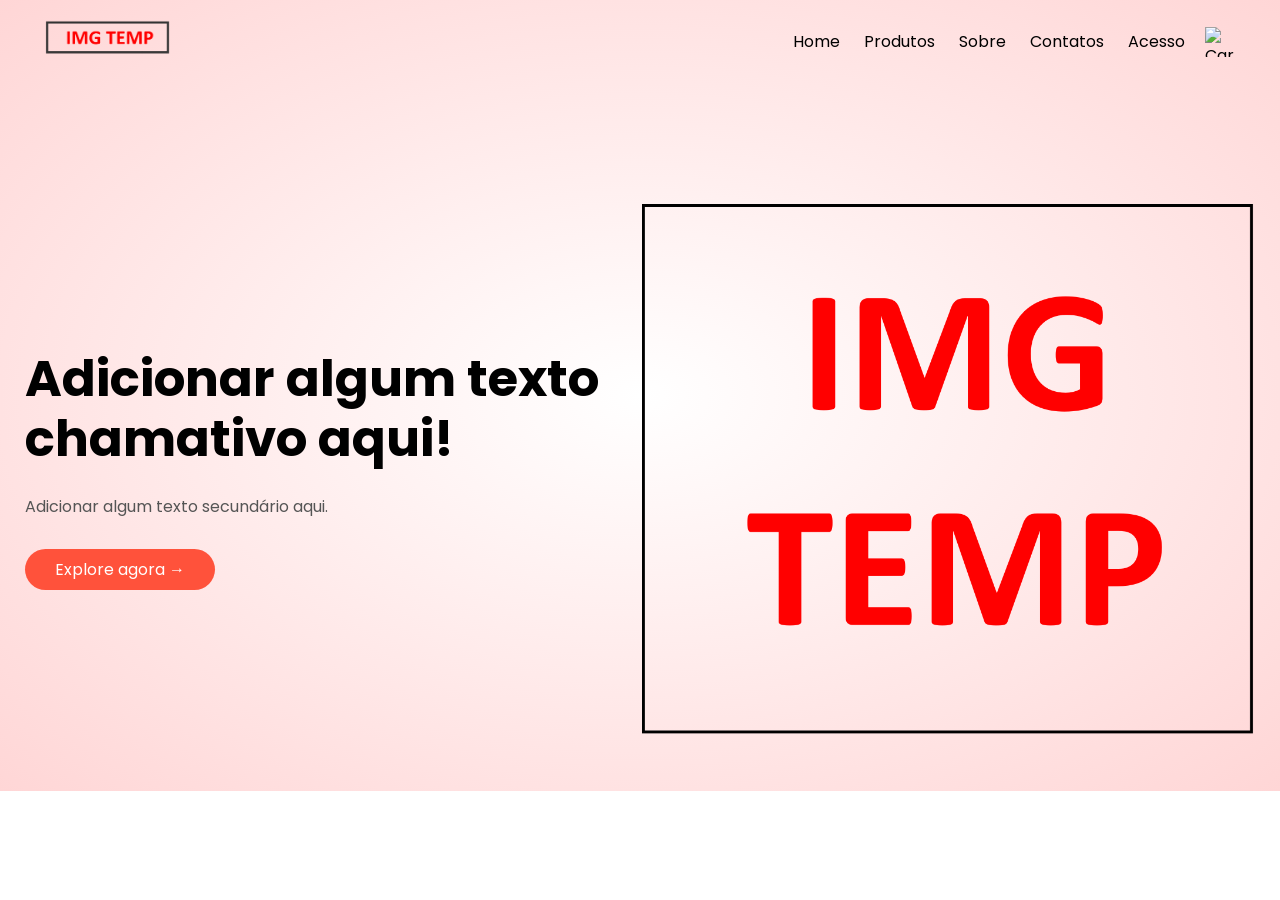
==== index.html @ 742f8fe2 "Criada a front page e Navbar" ====
<!DOCTYPE html>
<html lang="pt-br">
<head>
  <meta charset="UTF-8">
  <meta http-equiv="X-UA-Compatible" content="IE=edge">
  <meta name="viewport" content="width=device-width, initial-scale=1.0">
  <title>JALL</title>

  <link rel="stylesheet" href="style.css">
  <link href="https://fonts.googleapis.com/css2?family=Poppins:wght@300;400;500;600;700&display=swap" rel="stylesheet">
</head>
<body>
  <div class="header">
  <div class="container">
    <div class="navbar">
        <div class="logo">
            <img src="images/logo.png" alt="Logo" width="125px">
        </div>
        <nav>
            <ul>
                <li><a href=""></a>Home</li>
                <li><a href=""></a>Produtos</li>
                <li><a href=""></a>Sobre</li>
                <li><a href=""></a>Contatos</li>
                <li><a href=""></a>Acesso</li>
            </ul>
        </nav>
        <img src="images/cart.png" alt="Carrinho de compras" width="30px" height="30px">
    </div>

    <div class="row">
        <div class="col-2">
            <h1>Adicionar algum texto chamativo aqui!</h1>
            <p>Adicionar algum texto secundário aqui.</p>
            <a href="" class="btn">Explore agora &#8594;</a>
        </div>
        <div class="col-2">
            <img src="images/image1.png" alt="add descrição">
        </div>
    </div>
  </div>
</div>
  
</body>
</html>
---- style.css ----
*{
    margin: 0;
    padding: 0;
    box-sizing: border-box;
}

body {
    font-family: 'Poppins', sans-serif;
}

.container {
    max-width: 1300px;
    margin: auto;
    padding-left: 25px;
    padding-right: 25px;
}

.navbar {
    display: flex;
    align-items: center;
    padding: 20px;
}

.navbar nav {
    flex: 1;
    text-align: right;
}

.navbar nav ul {
    display: inline-block;
    list-style-type: none;
}

.navbar nav ul li {
    display: inline-block;
    margin-right: 20px;
}

a {
    text-decoration: none;
    color: #555;
}

p {
    color: #555;
}

.row {
    display: flex;
    align-items: center;
    flex-wrap: wrap;
    justify-content: space-around;
}

.col-2 {
    flex-basis: 50%;
    min-width: 300px;
}

.col-2 img {
    max-width: 100%;
    padding: 50px 0;
}

.col-2 h1 {
    font-size: 50px;
    line-height: 60px;
    margin: 25px 0;
}

.btn {
    display: inline-block;
    background: #ff523b;
    color: #fff;
    padding: 8px 30px;
    margin: 30px 0;
    border-radius:30px;
    transition: background 0.5s;
}

.btn:hover {
    background: #563434;
}

.header {
    background: radial-gradient(#fff, #ffd6d6);
}

.header .row {
    margin-top: 70px;
}
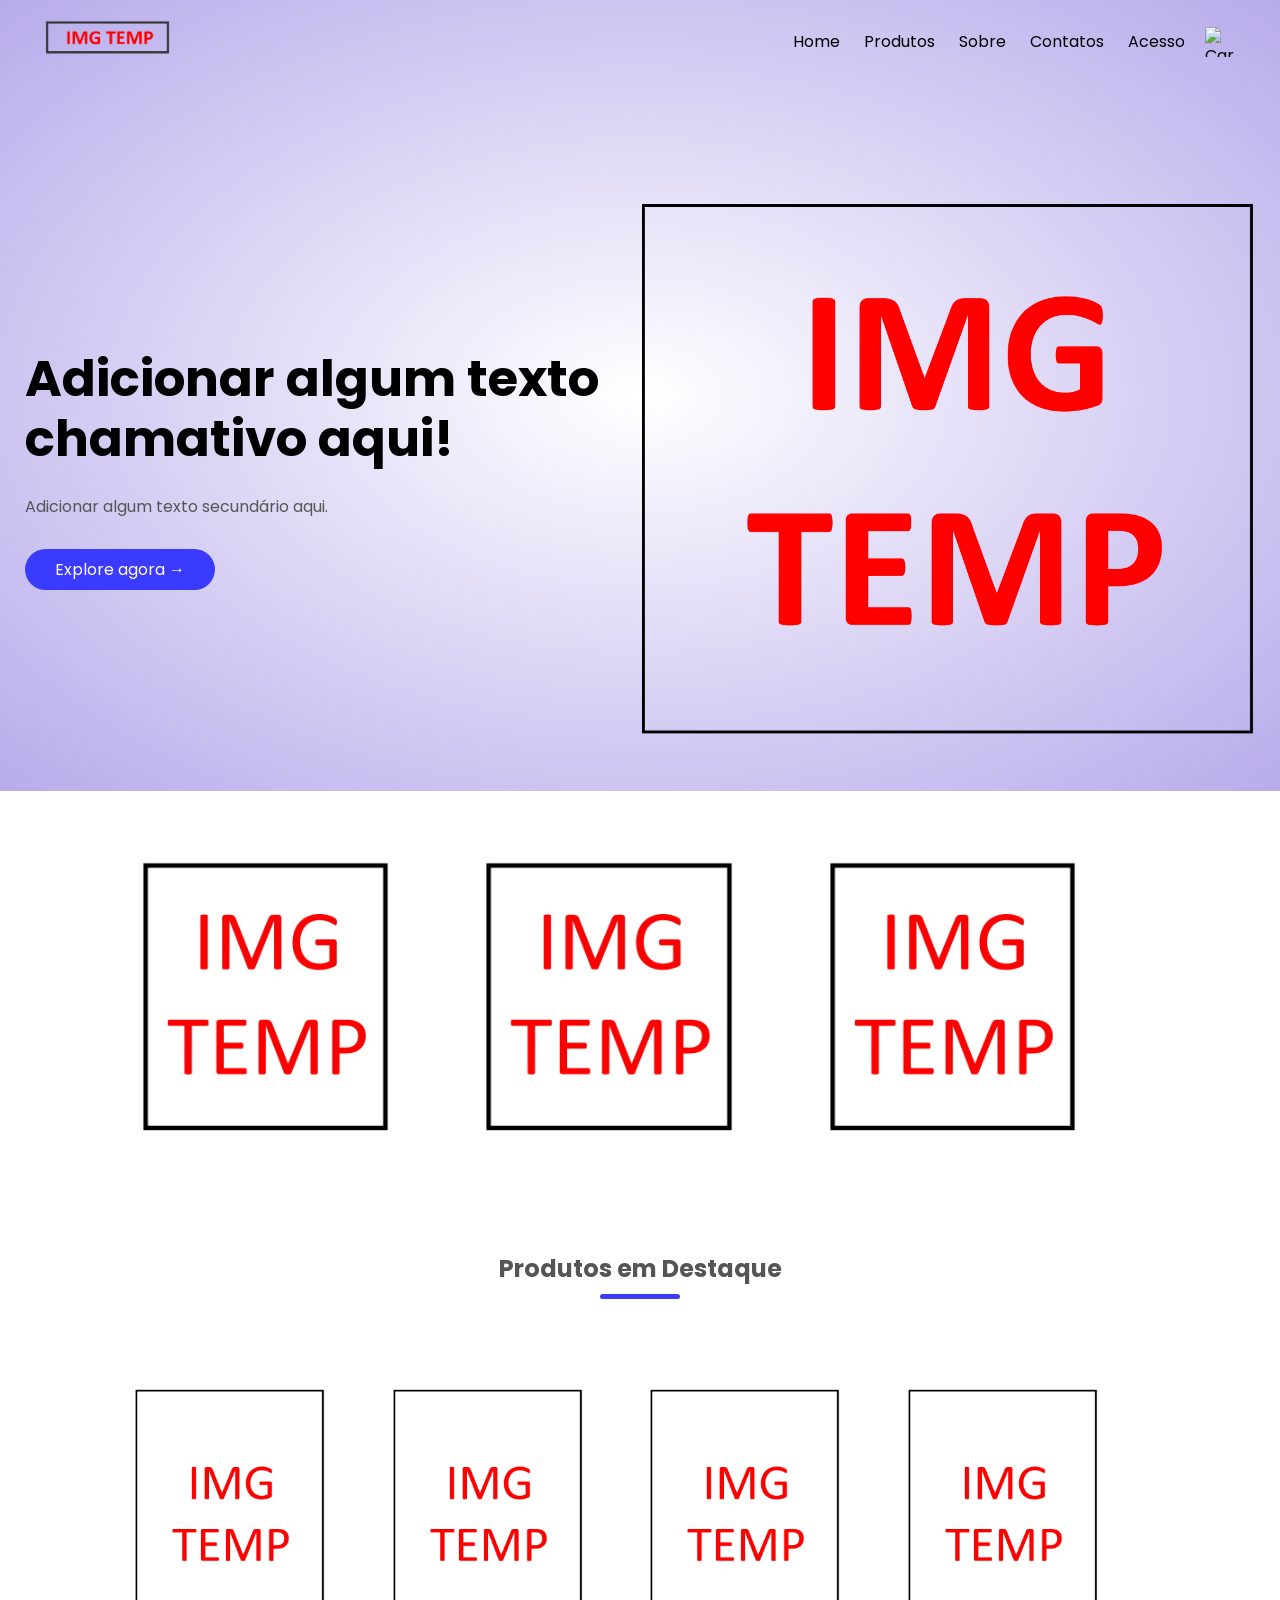
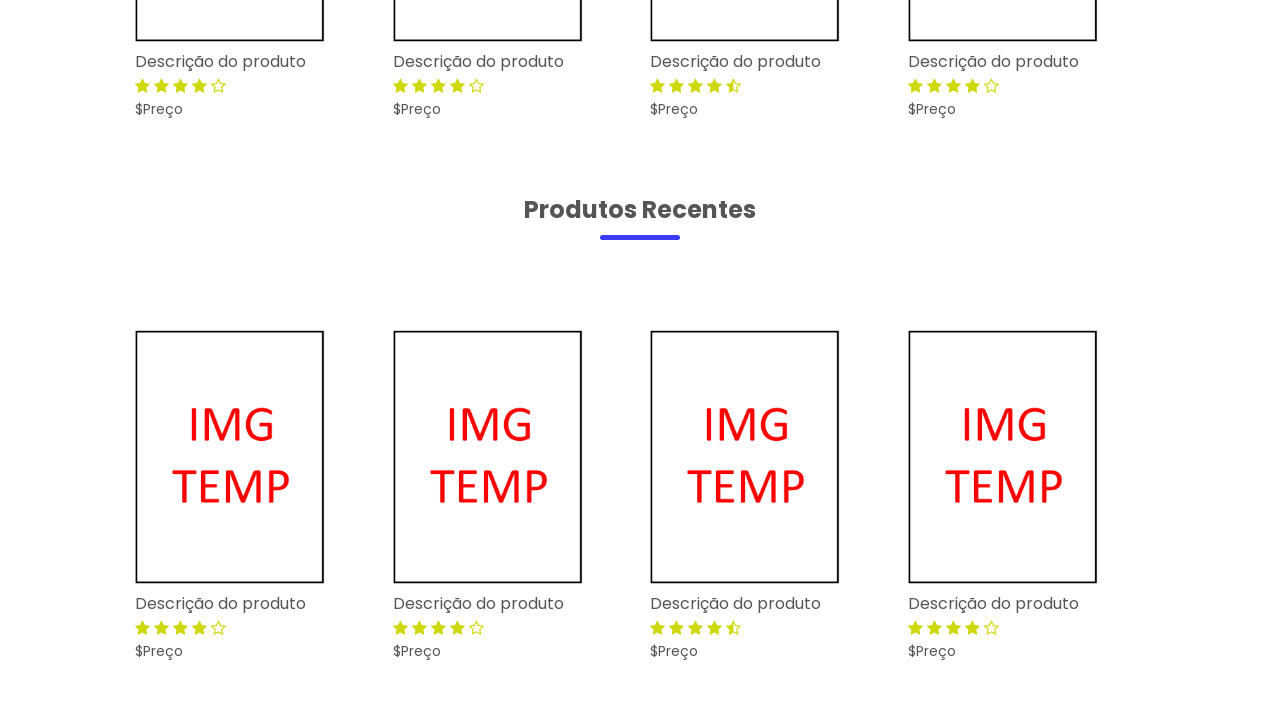
==== commit db534872: "Produtos em Destaque e Produtos Recentes" ====
--- a/index.html
+++ b/index.html
@@ -1,45 +1,187 @@
 <!DOCTYPE html>
 <html lang="pt-br">
+
 <head>
-  <meta charset="UTF-8">
-  <meta http-equiv="X-UA-Compatible" content="IE=edge">
-  <meta name="viewport" content="width=device-width, initial-scale=1.0">
-  <title>JALL</title>
+    <meta charset="UTF-8">
+    <meta http-equiv="X-UA-Compatible" content="IE=edge">
+    <meta name="viewport" content="width=device-width, initial-scale=1.0">
+    <title>JALL E-commerce</title>
 
-  <link rel="stylesheet" href="style.css">
-  <link href="https://fonts.googleapis.com/css2?family=Poppins:wght@300;400;500;600;700&display=swap" rel="stylesheet">
+    <link rel="stylesheet" href="style.css">
+    <link href="https://fonts.googleapis.com/css2?family=Poppins:wght@300;400;500;600;700&display=swap"
+        rel="stylesheet">
+    <link rel="stylesheet" href="https://stackpath.bootstrapcdn.com/font-awesome/4.7.0/css/font-awesome.min.css">
 </head>
+
 <body>
-  <div class="header">
-  <div class="container">
-    <div class="navbar">
-        <div class="logo">
-            <img src="images/logo.png" alt="Logo" width="125px">
+    <div class="header">
+        <div class="container">
+            <div class="navbar"> <!-- Barra de Navegação e Logo -->
+                <div class="logo">
+                    <img src="images/logo.png" alt="Logo" width="125px">
+                </div>
+                <nav> <!-- Opções de Navegação -->
+                    <ul>
+                        <li><a href=""></a>Home</li>
+                        <li><a href=""></a>Produtos</li>
+                        <li><a href=""></a>Sobre</li>
+                        <li><a href=""></a>Contatos</li>
+                        <li><a href=""></a>Acesso</li>
+                    </ul>
+                </nav>
+                <img src="images/cart.png" alt="Carrinho de compras" width="30px" height="30px">
+            </div>
+
+            <div class="row"> <!-- Colunas com conteúdos dispostos lateralmente -->
+                <div class="col-2">
+                    <h1>Adicionar algum texto chamativo aqui!</h1>
+                    <p>Adicionar algum texto secundário aqui.</p>
+                    <a href="" class="btn">Explore agora &#8594;</a>
+                </div>
+                <div class="col-2">
+                    <img src="images/image1.png" alt="add descrição">
+                </div>
+            </div>
         </div>
-        <nav>
-            <ul>
-                <li><a href=""></a>Home</li>
-                <li><a href=""></a>Produtos</li>
-                <li><a href=""></a>Sobre</li>
-                <li><a href=""></a>Contatos</li>
-                <li><a href=""></a>Acesso</li>
-            </ul>
-        </nav>
-        <img src="images/cart.png" alt="Carrinho de compras" width="30px" height="30px">
     </div>
 
-    <div class="row">
-        <div class="col-2">
-            <h1>Adicionar algum texto chamativo aqui!</h1>
-            <p>Adicionar algum texto secundário aqui.</p>
-            <a href="" class="btn">Explore agora &#8594;</a>
+    <!----- Categorias em Destaque ----->
+    <div class="categories">
+        <div class="destaques-container">
+            <div class="row">
+                <div class="col-3">
+                    <img src="images/category-1.jpg" alt="Add descrição">
+                </div>
+
+                <div class="col-3">
+                    <img src="images/category-1.jpg" alt="Add descrição">
+                </div>
+
+                <div class="col-3">
+                    <img src="images/category-1.jpg" alt="Add descrição">
+                </div>
+            </div>
         </div>
-        <div class="col-2">
-            <img src="images/image1.png" alt="add descrição">
+
+    </div>
+
+    <!----- Produtos em Destaque ----->
+    <div class="destaques-container">
+        <h2 class="title">Produtos em Destaque</h2>
+        <div class="row">
+            <div class="col-4">
+                <img src="images/product-1.jpg" alt="Add Descrição">
+                <h4>Descrição do produto</h4>
+                <div class="rating">
+                    <i class="fa fa-star"></i>
+                    <i class="fa fa-star"></i>
+                    <i class="fa fa-star"></i>
+                    <i class="fa fa-star"></i>
+                    <i class="fa fa-star-o"></i>
+                </div>
+                <p>$Preço</p>
+            </div>
+
+            <div class="col-4">
+                <img src="images/product-1.jpg" alt="Add Descrição">
+                <h4>Descrição do produto</h4>
+                <div class="rating">
+                    <i class="fa fa-star"></i>
+                    <i class="fa fa-star"></i>
+                    <i class="fa fa-star"></i>
+                    <i class="fa fa-star"></i>
+                    <i class="fa fa-star-o"></i>
+                </div>
+                <p>$Preço</p>
+            </div>
+
+            <div class="col-4">
+                <img src="images/product-1.jpg" alt="Add Descrição">
+                <h4>Descrição do produto</h4>
+                <div class="rating">
+                    <i class="fa fa-star"></i>
+                    <i class="fa fa-star"></i>
+                    <i class="fa fa-star"></i>
+                    <i class="fa fa-star"></i>
+                    <i class="fa fa-star-half-o"></i>
+                </div>
+                <p>$Preço</p>
+            </div>
+
+            <div class="col-4">
+                <img src="images/product-1.jpg" alt="Add Descrição">
+                <h4>Descrição do produto</h4>
+                <div class="rating">
+                    <i class="fa fa-star"></i>
+                    <i class="fa fa-star"></i>
+                    <i class="fa fa-star"></i>
+                    <i class="fa fa-star"></i>
+                    <i class="fa fa-star-o"></i>
+                </div>
+                <p>$Preço</p>
+            </div>
         </div>
     </div>
-  </div>
+
+<!----- Produtos Recentes ----->
+<div class="destaques-container">
+    <h2 class="title">Produtos Recentes</h2>
+    <div class="row">
+        <div class="col-4">
+            <img src="images/product-1.jpg" alt="Add Descrição">
+            <h4>Descrição do produto</h4>
+            <div class="rating">
+                <i class="fa fa-star"></i>
+                <i class="fa fa-star"></i>
+                <i class="fa fa-star"></i>
+                <i class="fa fa-star"></i>
+                <i class="fa fa-star-o"></i>
+            </div>
+            <p>$Preço</p>
+        </div>
+
+        <div class="col-4">
+            <img src="images/product-1.jpg" alt="Add Descrição">
+            <h4>Descrição do produto</h4>
+            <div class="rating">
+                <i class="fa fa-star"></i>
+                <i class="fa fa-star"></i>
+                <i class="fa fa-star"></i>
+                <i class="fa fa-star"></i>
+                <i class="fa fa-star-o"></i>
+            </div>
+            <p>$Preço</p>
+        </div>
+
+        <div class="col-4">
+            <img src="images/product-1.jpg" alt="Add Descrição">
+            <h4>Descrição do produto</h4>
+            <div class="rating">
+                <i class="fa fa-star"></i>
+                <i class="fa fa-star"></i>
+                <i class="fa fa-star"></i>
+                <i class="fa fa-star"></i>
+                <i class="fa fa-star-half-o"></i>
+            </div>
+            <p>$Preço</p>
+        </div>
+
+        <div class="col-4">
+            <img src="images/product-1.jpg" alt="Add Descrição">
+            <h4>Descrição do produto</h4>
+            <div class="rating">
+                <i class="fa fa-star"></i>
+                <i class="fa fa-star"></i>
+                <i class="fa fa-star"></i>
+                <i class="fa fa-star"></i>
+                <i class="fa fa-star-o"></i>
+            </div>
+            <p>$Preço</p>
+        </div>
+    </div>
 </div>
-  
+
+
 </body>
+
 </html>
--- a/style.css
+++ b/style.css
@@ -70,7 +70,7 @@
 
 .btn {
     display: inline-block;
-    background: #ff523b;
+    background: #3b3bff;
     color: #fff;
     padding: 8px 30px;
     margin: 30px 0;
@@ -79,13 +79,95 @@
 }
 
 .btn:hover {
-    background: #563434;
+    background: #60076f;
 }
 
 .header {
-    background: radial-gradient(#fff, #ffd6d6);
+    background: radial-gradient(#fff, #b8abeb);
 }
 
 .header .row {
     margin-top: 70px;
+}
+
+.categories {
+    margin: 70px 0;
+}
+
+.col-3 {
+    flex-basis: 30%;
+    min-width: 250px;
+    margin-bottom: 30px;
+}
+
+.col-3 img {
+    width: 80%;
+}
+
+.destaques-container {
+    max-width: 1080px;
+    margin: auto;
+    padding-left: 25px;
+    padding-right: 25px;
+}
+
+.col-4 {
+    flex-basis: 25%;
+    padding: 10px;
+    min-width: 200px;
+    margin-bottom: 50px;
+    transition: transform 0.5s;
+}
+
+.col-4 img {
+    width: 80%;
+}
+
+.title {
+    text-align: center;
+    margin: 0 auto 80px;
+    position: relative;
+    line-height: 60px;
+    color: #555;
+}
+
+.title::after {
+    content: '';
+    background: #3b3bff;
+    width: 80px;
+    height: 5px;
+    border-radius: 5px;
+    position: absolute;
+    bottom: 0;
+    left: 50%;
+    transform: translateX(-50%);
+}
+
+h4 {
+    color: #555;
+    font-weight: normal;
+}
+
+.col-4 p {
+    font-size: 14px;
+}
+
+.rating .fa {
+    color: #ced80c;
+}
+
+.col-4:hover {
+    transform: translateY(-5px);
+}
+
+.col-5 {
+    flex-basis: 25%;
+    padding: 10px;
+    min-width: 200px;
+    margin-bottom: 50px;
+    transition: transform 0.5s;
+}
+
+.col-5 img {
+    width: 80%;
 }
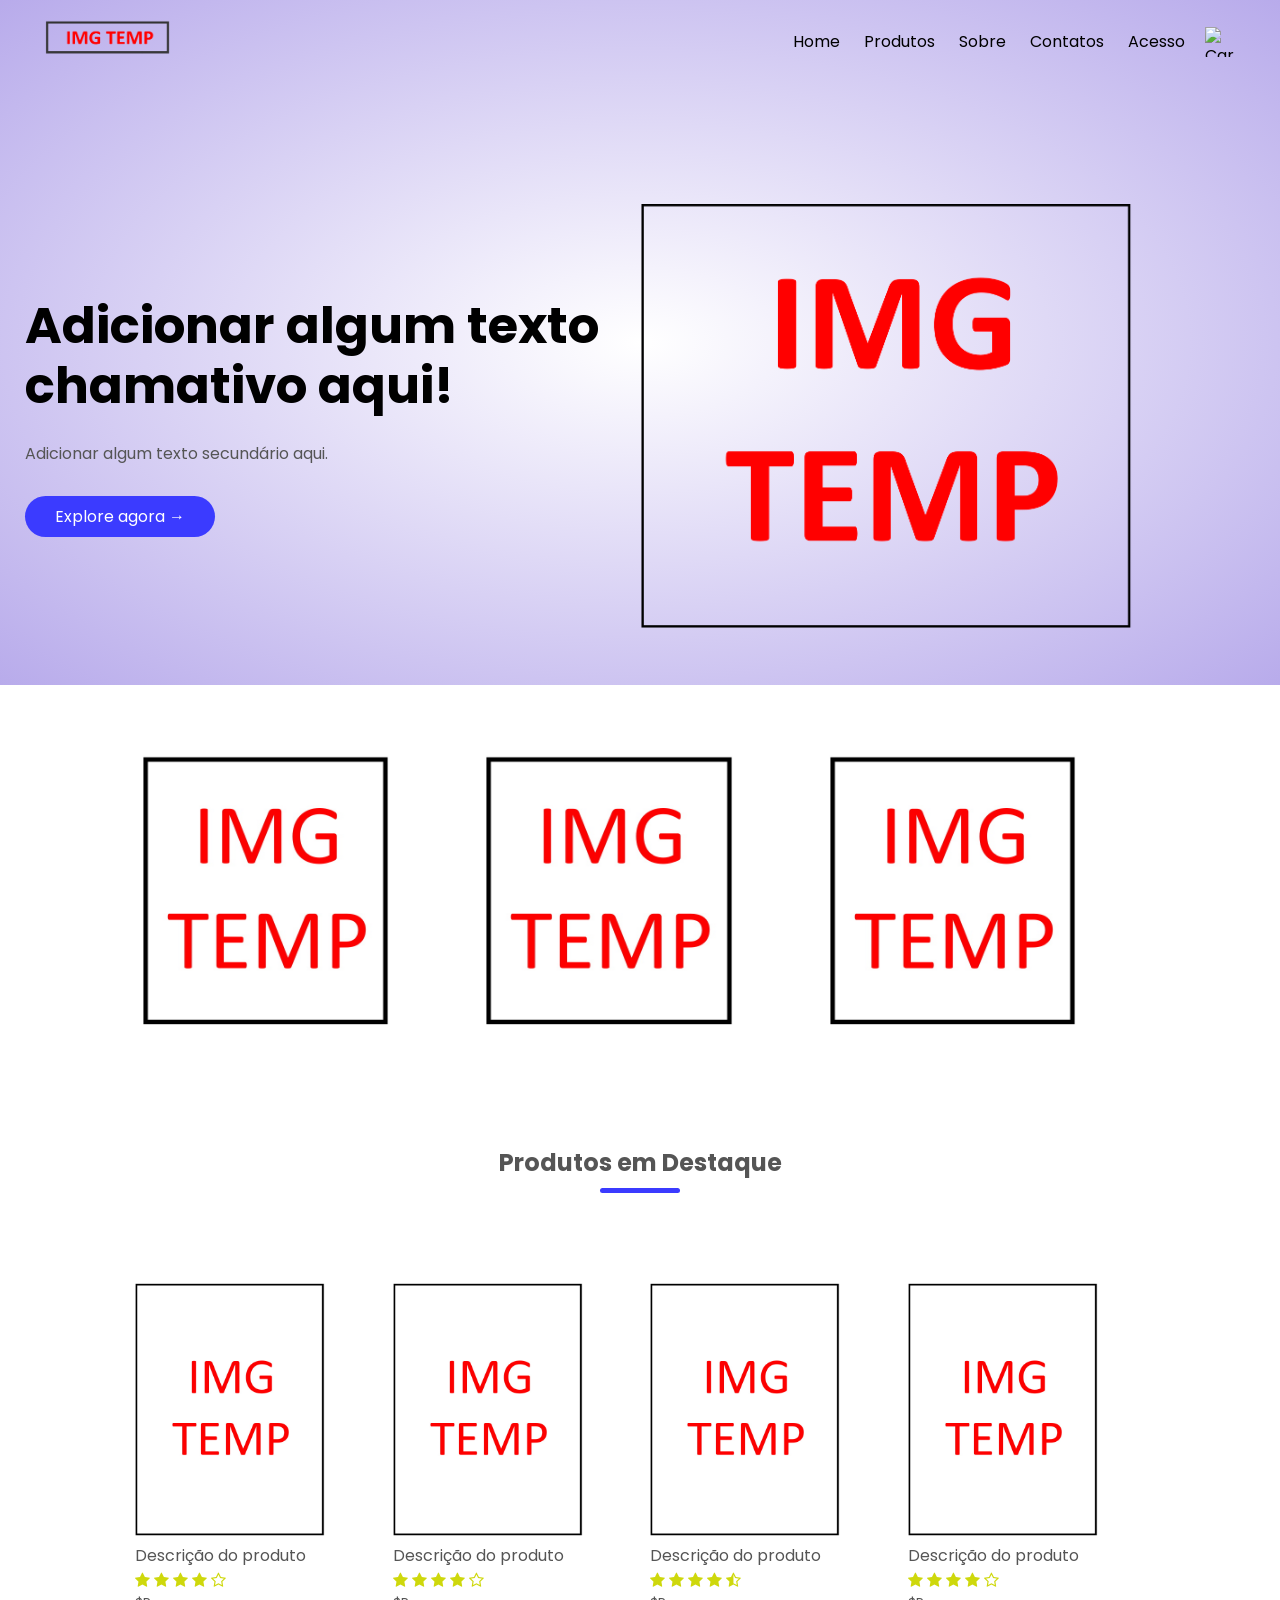
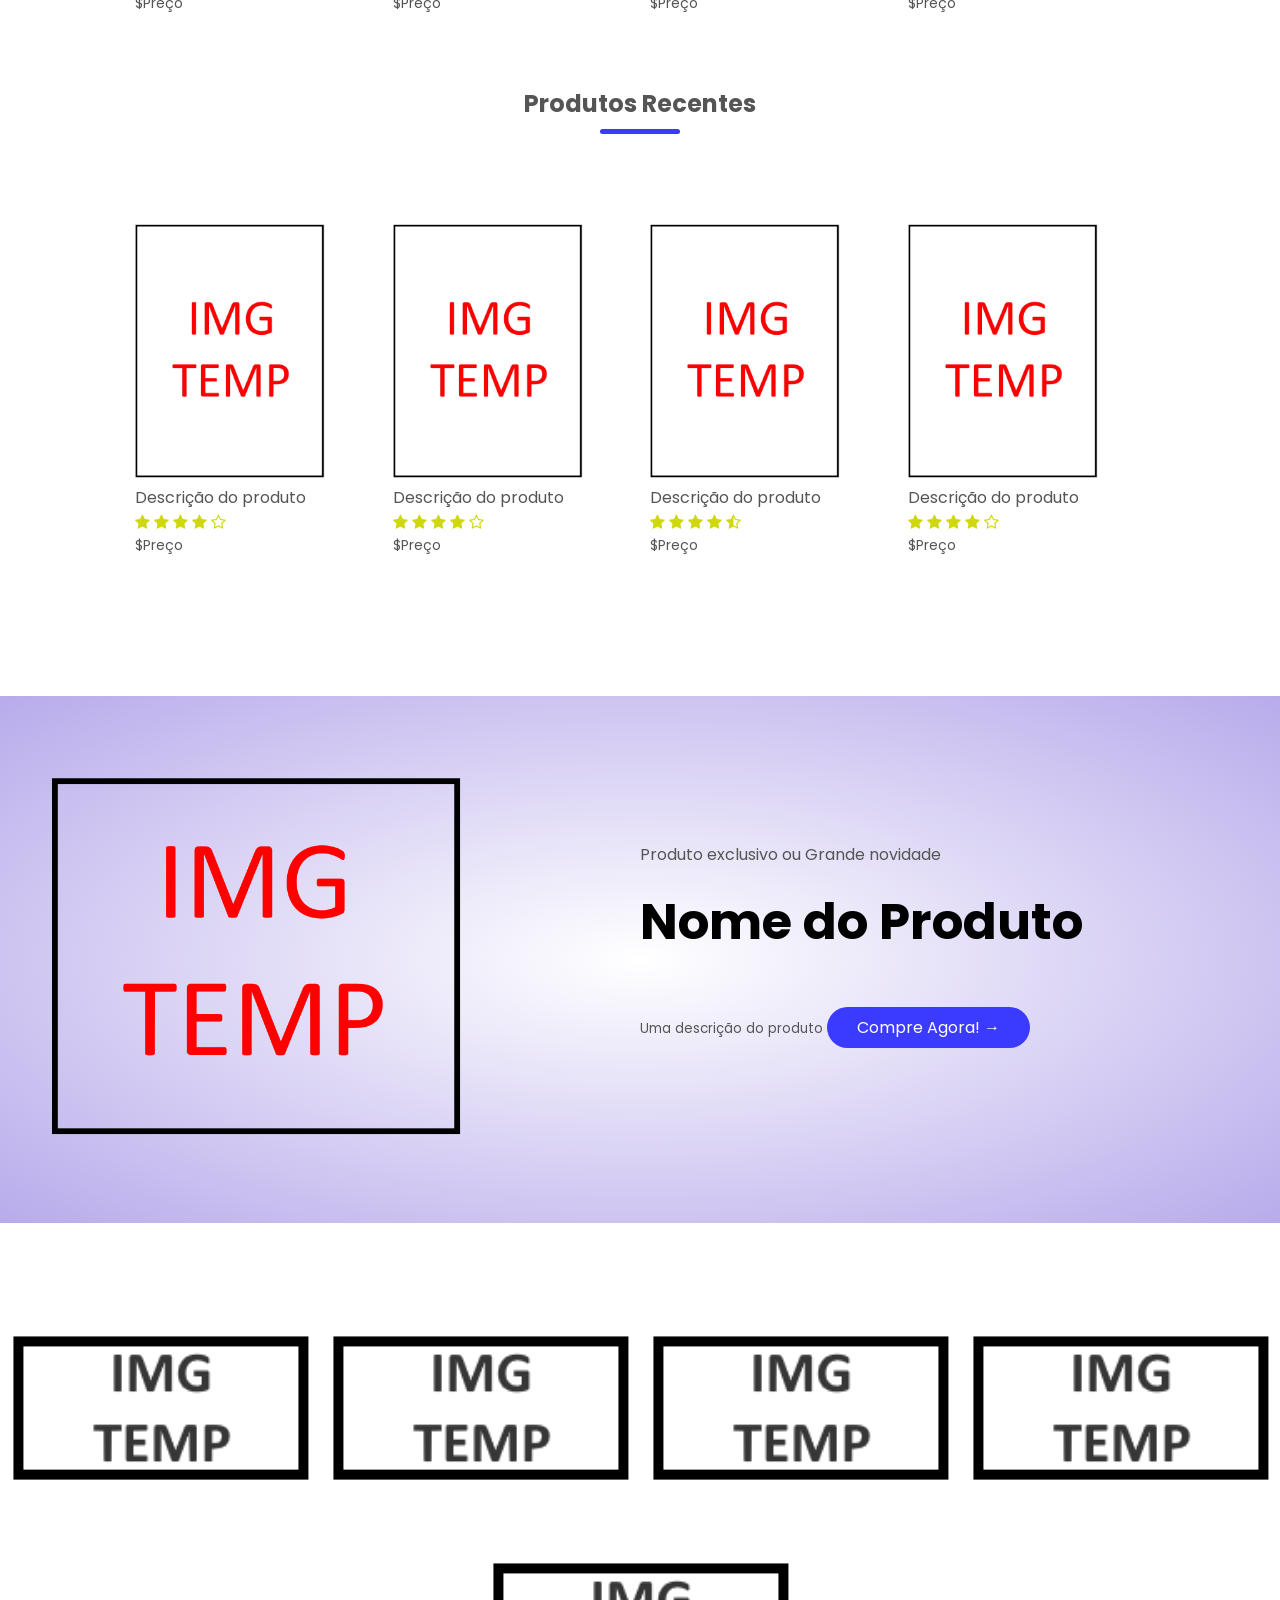
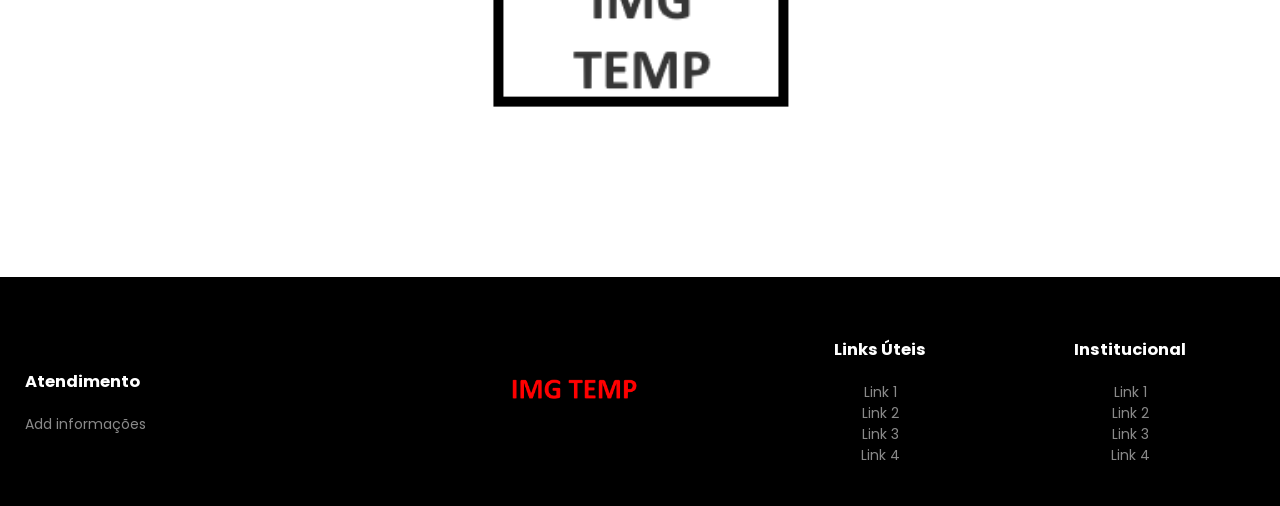
==== commit 87baa618: "Marcas parceiras e rodapé" ====
--- a/index.html
+++ b/index.html
@@ -181,6 +181,86 @@
     </div>
 </div>
 
+<!----- Ofertas ----->
+<div class="offers">
+    <div class="small-container">
+        <div class="row">
+            <div class="col-2">
+                <img src="images/exclusive.png" alt="Add descrição" class="offers-img">
+            </div>
+
+            <div class="col-2">
+                <p>Produto exclusivo ou Grande novidade</p>
+                <h1>Nome do Produto</h1>
+                <small>Uma descrição do produto</small>
+                <a href="" class="btn">Compre Agora! &#8594</a>
+            </div>
+        </div>
+    </div>
+</div>
+
+<!----- Marcas Patrocinadores ----->
+<div class="brands">
+    <div class="small-container">
+        <div class="row">
+            <div class="col-5">
+                <img src="images/logo-marcas.png" alt="Add descrição">
+            </div>
+
+            <div class="col-5">
+                <img src="images/logo-marcas.png" alt="Add descrição">
+            </div>
+
+            <div class="col-5">
+                <img src="images/logo-marcas.png" alt="Add descrição">
+            </div>
+
+            <div class="col-5">
+                <img src="images/logo-marcas.png" alt="Add descrição">
+            </div>
+
+            <div class="col-5">
+                <img src="images/logo-marcas.png" alt="Add descrição">
+            </div>
+        </div>
+    </div>
+</div>
+
+<!----- Rodapé ----->
+<div class="rodape">
+    <div class="container">
+        <div class="row">
+            <div class="rodape-col-1">
+                <h3>Atendimento</h3>
+                <p>Add informações</p>
+            </div>
+            
+            <div class="rodape-col-2">
+                <img src="images/logo-white.png" alt="Logo da JALL">
+            </div>
+
+            <div class="rodape-col-3">
+                <h3>Links Úteis</h3>
+                <ul>
+                    <li>Link 1</li>
+                    <li>Link 2</li>
+                    <li>Link 3</li>
+                    <li>Link 4</li>
+                </ul>
+            </div>
+
+            <div class="rodape-col-4">
+                <h3>Institucional</h3>
+                <ul>
+                    <li>Link 1</li>
+                    <li>Link 2</li>
+                    <li>Link 3</li>
+                    <li>Link 4</li>
+                </ul>
+            </div>
+        </div>
+    </div>
+</div>
 
 </body>
 
--- a/style.css
+++ b/style.css
@@ -58,7 +58,7 @@
 }
 
 .col-2 img {
-    max-width: 100%;
+    max-width: 80%;
     padding: 50px 0;
 }
 
@@ -170,4 +170,82 @@
 
 .col-5 img {
     width: 80%;
+}
+
+.offers {
+    background: radial-gradient(#fff, #b8abeb);
+    margin-top: 80px;
+    padding: 30px 0;
+}
+
+.col-2 .offers-img {
+    padding: 50px;
+}
+
+small {
+    color: #555;
+}
+
+/* ---- Marcas Patrocinadores ---*/
+.brands {
+    margin: 100px auto;;
+}
+
+.col-5 {
+    width: 160px;
+}
+
+.col-5 img {
+    width: 100%;
+    cursor: pointer;
+    filter: grayscale(100%);
+}
+
+.col-5 img:hover {
+    filter: grayscale(0%);
+}
+
+/* Rodapé */
+.rodape {
+    background: #000;
+    color: #8a8a8a;
+    font-size: 14px;
+    padding: 60px 0 20px;
+}
+
+.rodape p {
+    color: #8a8a8a;
+}
+
+.rodape h3 {
+    color: #fff;
+    margin-bottom: 20px;
+}
+
+.rodape-col-1, .rodape-col-2, .rodape-col-3, .rodape-col-4 {
+    min-width: 250px;
+    margin-bottom: 20px;
+}
+
+.rodape-col-1 {
+    flex-basis: 30%;
+}
+
+.rodape-col-2 {
+    flex: 1;
+    text-align: center;
+}
+
+.rodape-col-2 img {
+    width: 180px;
+    margin-bottom: 20px;
+}
+
+.rodape-col-3, .rodape-col-4 {
+    flex-basis: 12%;
+    text-align: center;
+}
+
+ul {
+    list-style-type: none;
 }
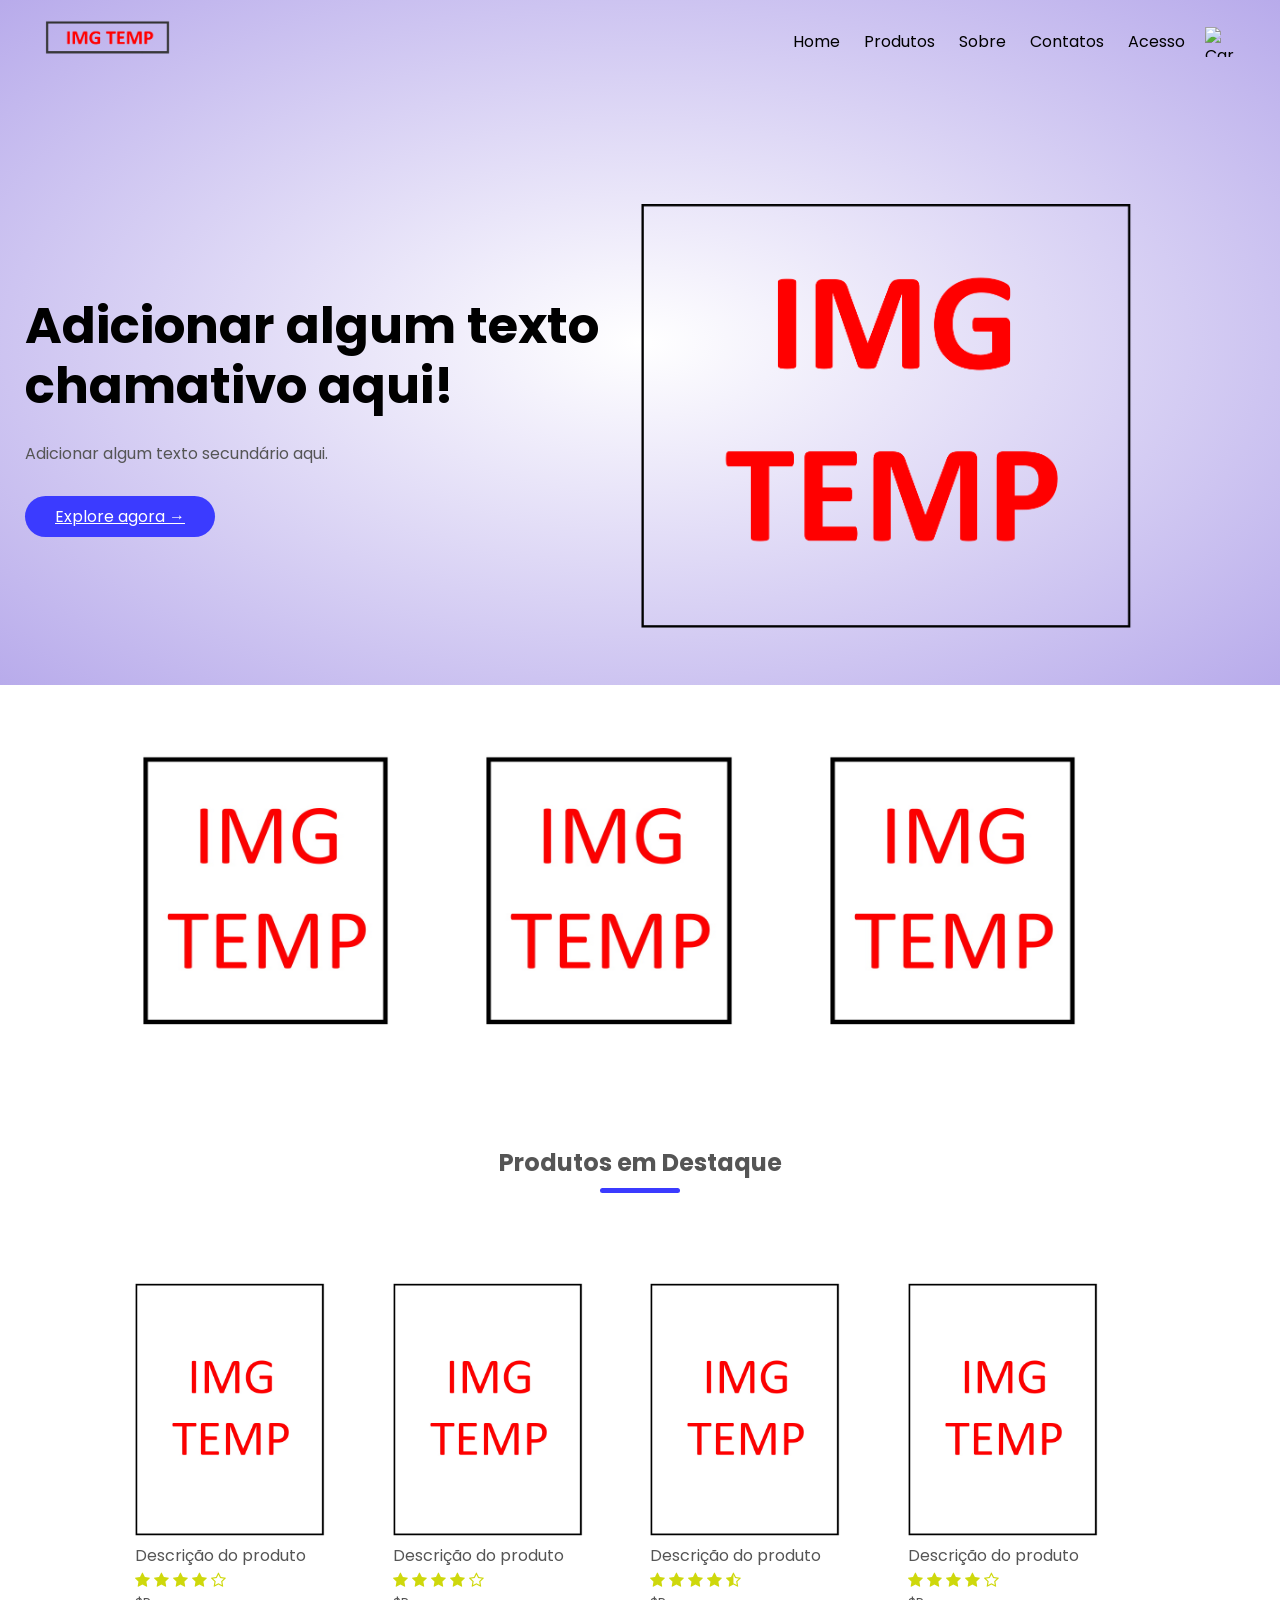
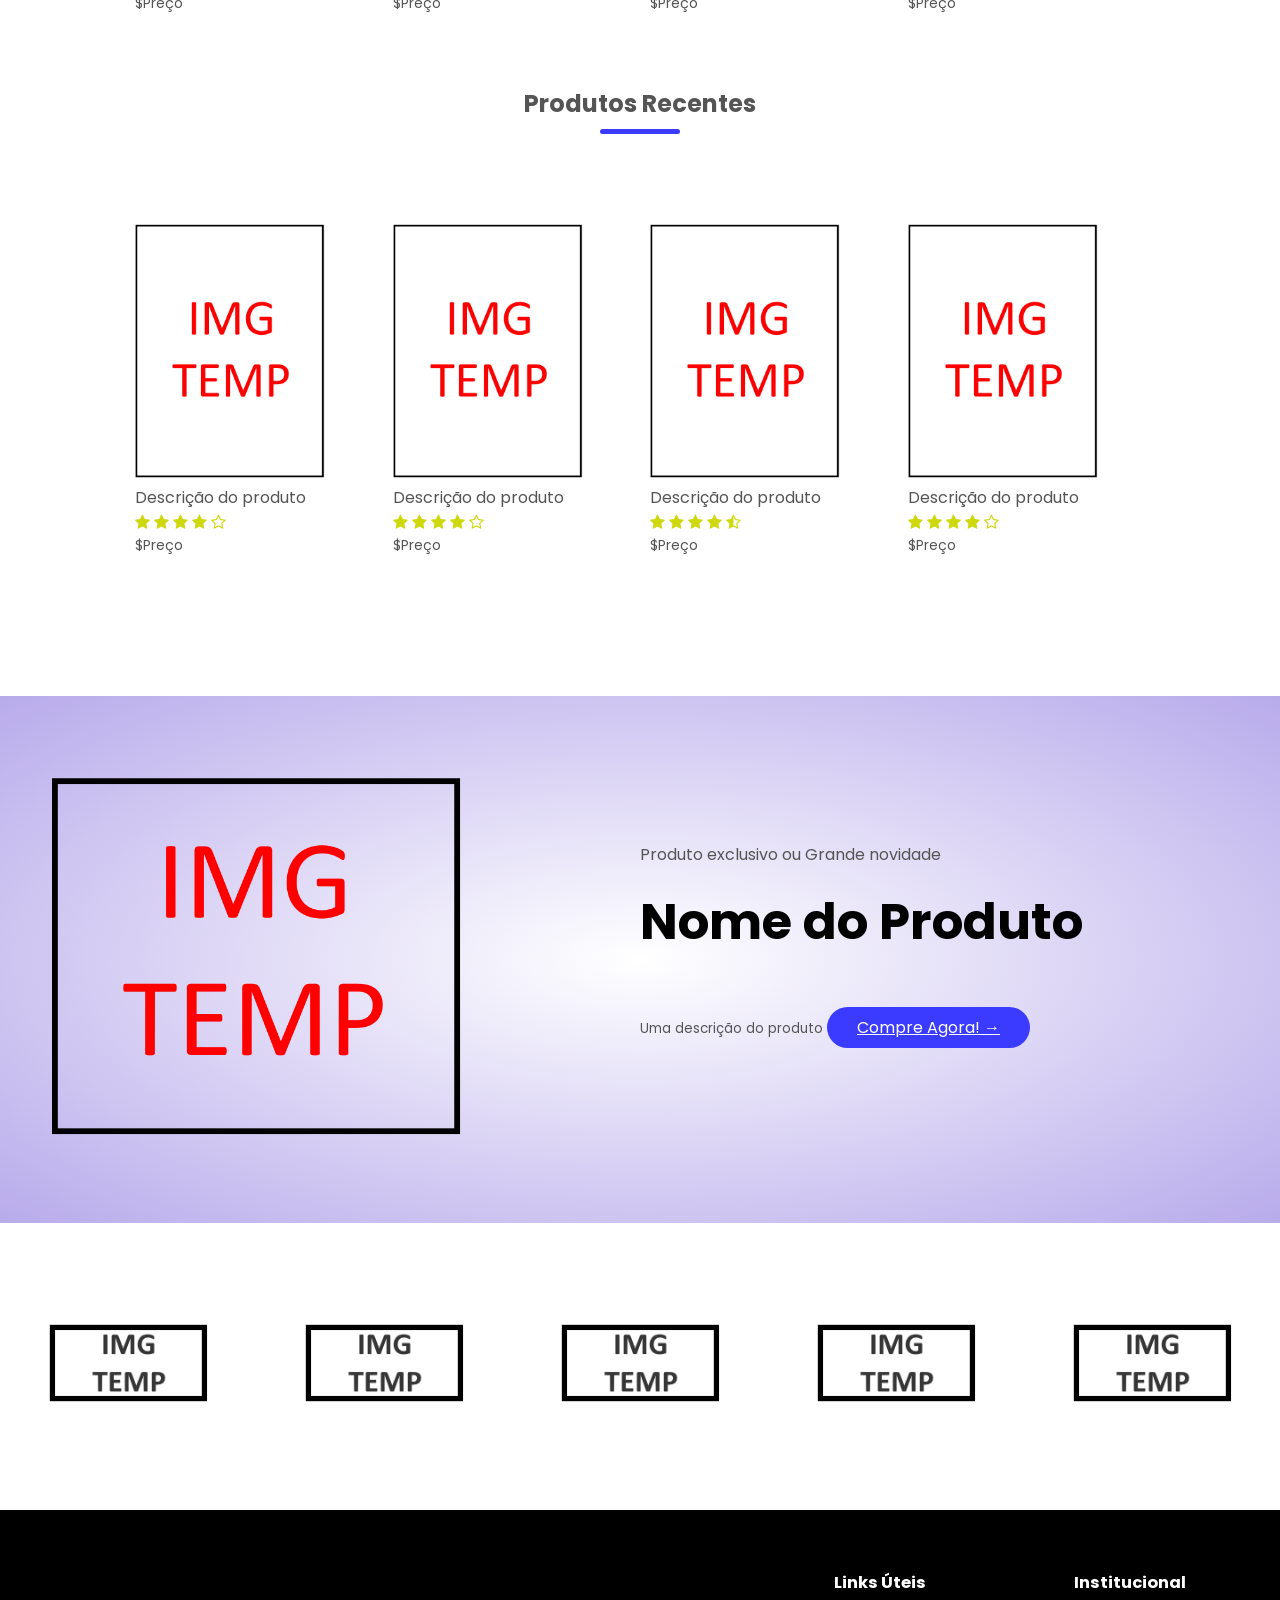
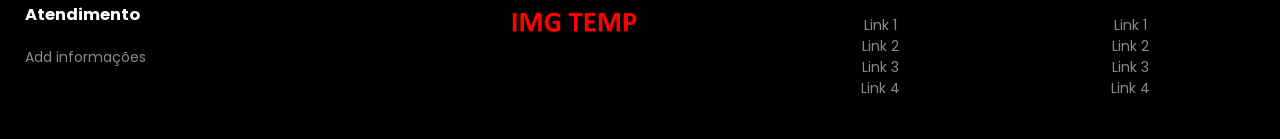
==== commit 6f079ed6: "Responsividade e Menu onclick function" ====
--- a/index.html
+++ b/index.html
@@ -8,6 +8,7 @@
     <title>JALL E-commerce</title>
 
     <link rel="stylesheet" href="style.css">
+    <link rel="stylesheet" href="mediaQuery.css">
     <link href="https://fonts.googleapis.com/css2?family=Poppins:wght@300;400;500;600;700&display=swap"
         rel="stylesheet">
     <link rel="stylesheet" href="https://stackpath.bootstrapcdn.com/font-awesome/4.7.0/css/font-awesome.min.css">
@@ -21,7 +22,7 @@
                     <img src="images/logo.png" alt="Logo" width="125px">
                 </div>
                 <nav> <!-- Opções de Navegação -->
-                    <ul>
+                    <ul id="MenuItems">
                         <li><a href=""></a>Home</li>
                         <li><a href=""></a>Produtos</li>
                         <li><a href=""></a>Sobre</li>
@@ -30,6 +31,7 @@
                     </ul>
                 </nav>
                 <img src="images/cart.png" alt="Carrinho de compras" width="30px" height="30px">
+                <img src="images/menu.png" alt="Menu" class="menu-icon" onclick="menutoggle()">
             </div>
 
             <div class="row"> <!-- Colunas com conteúdos dispostos lateralmente -->
@@ -203,23 +205,23 @@
 <div class="brands">
     <div class="small-container">
         <div class="row">
-            <div class="col-5">
-                <img src="images/logo-marcas.png" alt="Add descrição">
-            </div>
-
-            <div class="col-5">
-                <img src="images/logo-marcas.png" alt="Add descrição">
-            </div>
-
-            <div class="col-5">
-                <img src="images/logo-marcas.png" alt="Add descrição">
-            </div>
-
-            <div class="col-5">
-                <img src="images/logo-marcas.png" alt="Add descrição">
-            </div>
-
-            <div class="col-5">
+            <div class="col-6">
+                <img src="images/logo-marcas.png" alt="Add descrição">
+            </div>
+
+            <div class="col-6">
+                <img src="images/logo-marcas.png" alt="Add descrição">
+            </div>
+
+            <div class="col-6">
+                <img src="images/logo-marcas.png" alt="Add descrição">
+            </div>
+
+            <div class="col-6">
+                <img src="images/logo-marcas.png" alt="Add descrição">
+            </div>
+
+            <div class="col-6">
                 <img src="images/logo-marcas.png" alt="Add descrição">
             </div>
         </div>
@@ -262,6 +264,8 @@
     </div>
 </div>
 
+<script src="script.js"></script>
+
 </body>
 
 </html>
--- a/style.css
+++ b/style.css
@@ -36,7 +36,7 @@
     margin-right: 20px;
 }
 
-a {
+.navbar nav ul li a {
     text-decoration: none;
     color: #555;
 }
@@ -188,20 +188,20 @@
 
 /* ---- Marcas Patrocinadores ---*/
 .brands {
-    margin: 100px auto;;
-}
-
-.col-5 {
+    margin: 100px auto;
+}
+
+.col-6 {
     width: 160px;
 }
 
-.col-5 img {
+.col-6 img {
     width: 100%;
     cursor: pointer;
     filter: grayscale(100%);
 }
 
-.col-5 img:hover {
+.col-6 img:hover {
     filter: grayscale(0%);
 }
 
@@ -248,4 +248,10 @@
 
 ul {
     list-style-type: none;
+}
+
+.menu-icon {
+    width: 28px;
+    margin-left: 20px;
+    display: none;
 }
--- a/mediaQuery.css
+++ b/mediaQuery.css
@@ -0,0 +1,34 @@
+@media only screen and (max-width: 800px) {
+    .navbar nav ul {
+        position: absolute;
+        top: 70px;
+        left: 0;
+        background: #333;
+        width: 100%;
+        overflow: hidden;
+        transition: max-height 0.5s;
+    }
+
+    .navbar nav ul li {
+        display: block;
+        margin-right: 50px;
+        margin-top: 10px;
+        margin-bottom: 10px;
+        color: white;
+    }
+
+    .navbar .menu-icon {
+        display: block;
+        cursor: pointer;
+    }
+}
+
+@media only screen and (max-width: 600px) {
+    .row {
+        text-align: center;
+    }
+
+    .col-2, .col-3, .col-4 {
+        flex-basis: 100%;
+    }
+}
